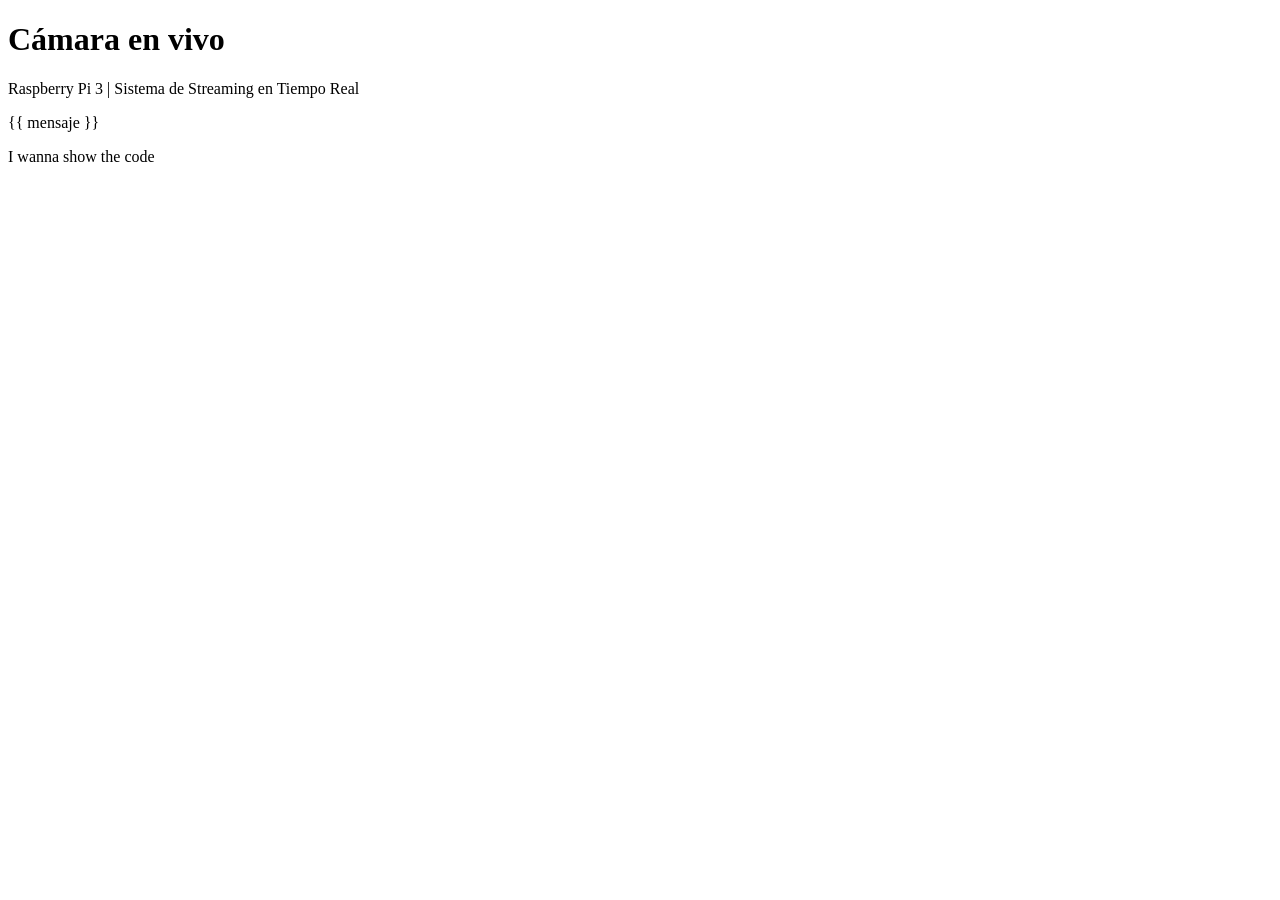
==== src/templates/index.html @ 01e60b5a "A new form to do the software" ====
<!Doctype html>
<html lang="es-CL">
	<head>
		<title> Home </title>
	</head>
	<body>
		<header>

		</header>
		<h1> Cámara en vivo </h1>
		<p> Raspberry Pi 3 | Sistema de Streaming en Tiempo Real </p>
		<p> {{ mensaje }} </p>
		<div>

			<p> I wanna show the code </p>
		</div>

		<footer>
			
		</footer>
	

	</body>
</html>
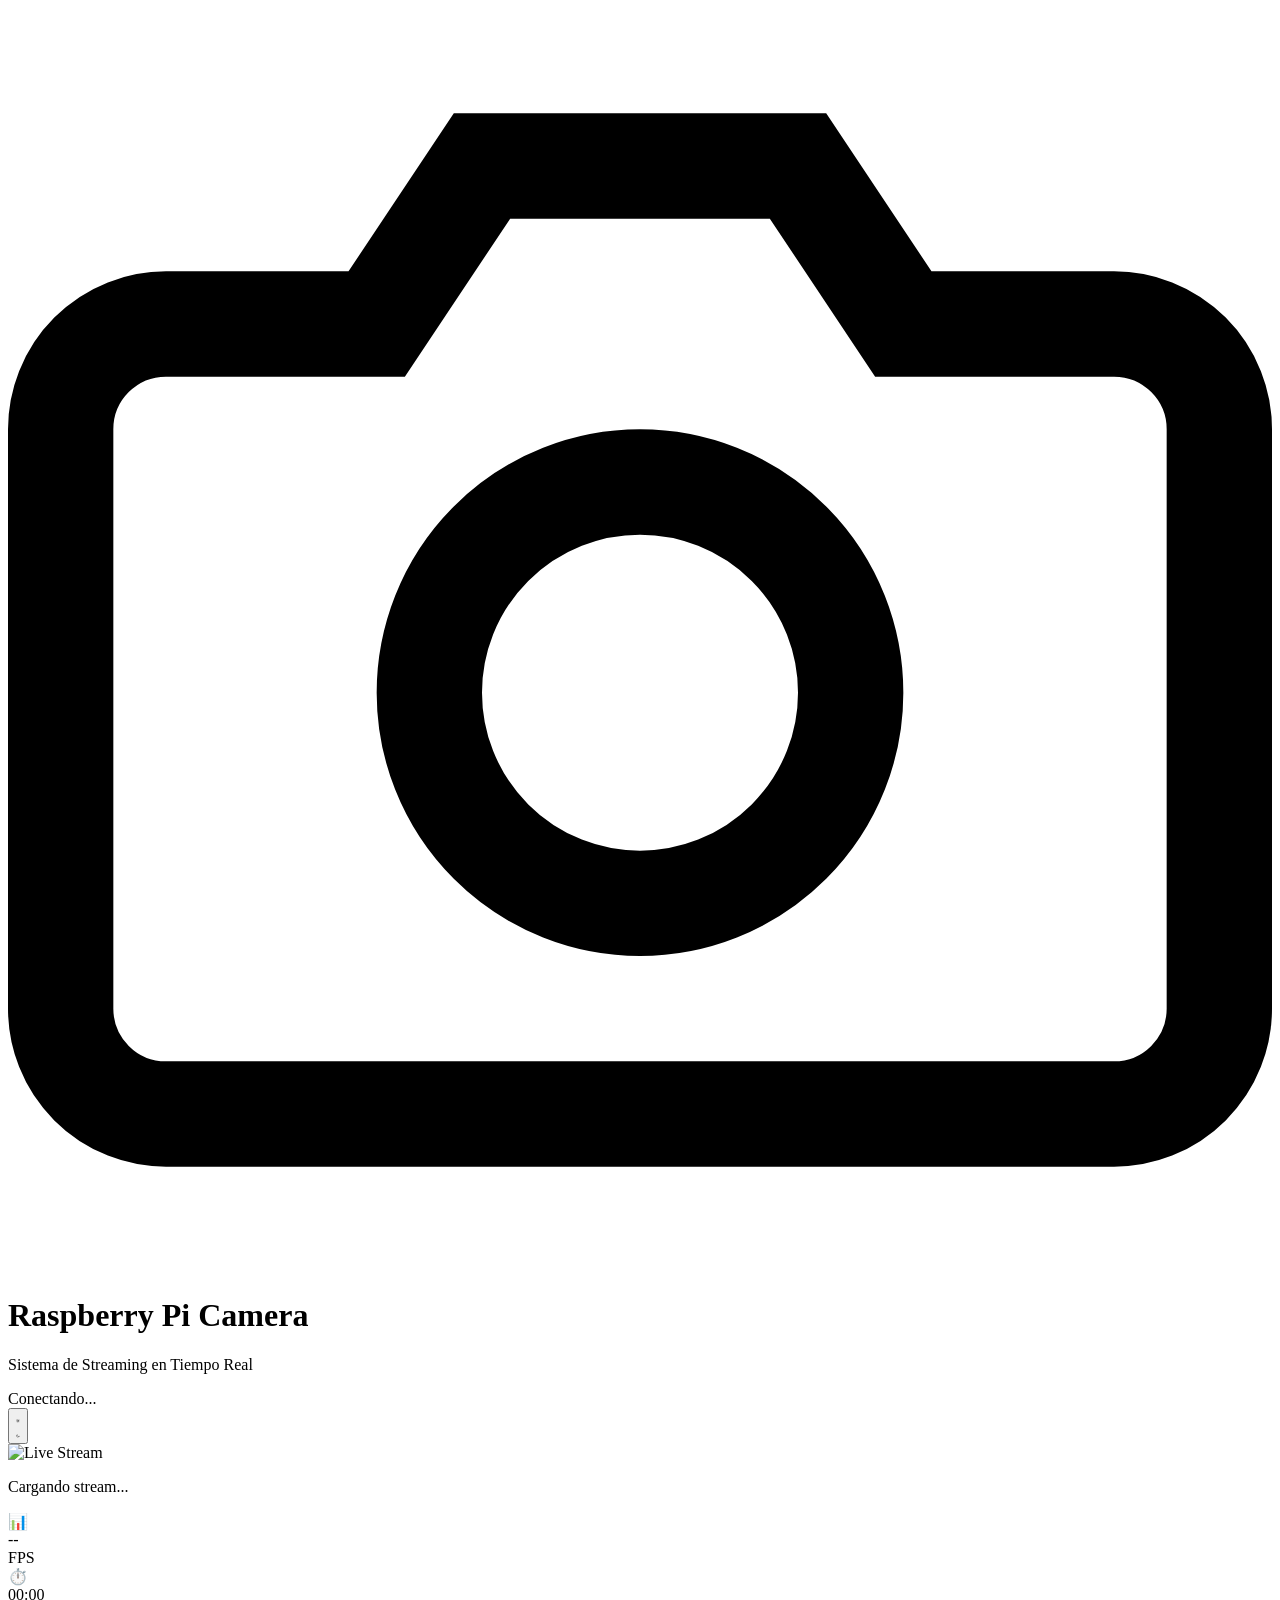
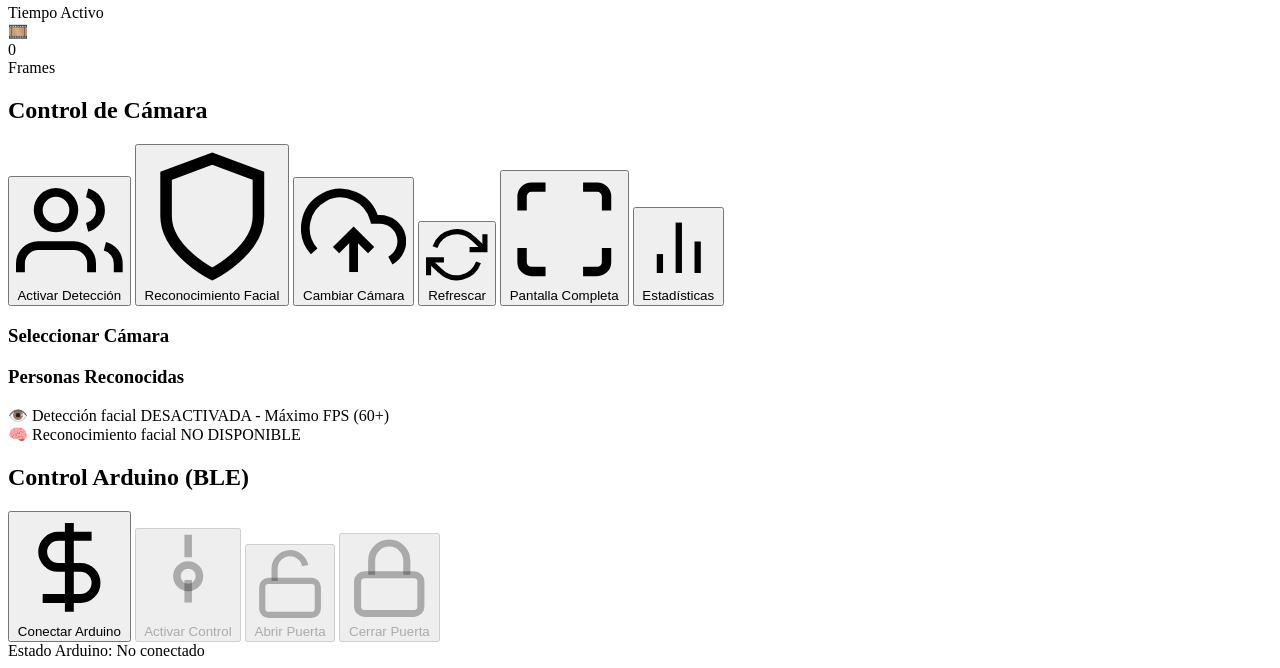
==== commit 855ead4d: "sistema de streaming funcionando con haar cascade" ====
--- a/src/templates/index.html
+++ b/src/templates/index.html
@@ -1,24 +1,256 @@
-<!Doctype html>
-<html lang="es-CL">
-	<head>
-		<title> Home </title>
-	</head>
-	<body>
-		<header>
-
-		</header>
-		<h1> Cámara en vivo </h1>
-		<p> Raspberry Pi 3 | Sistema de Streaming en Tiempo Real </p>
-		<p> {{ mensaje }} </p>
-		<div>
-
-			<p> I wanna show the code </p>
-		</div>
-
-		<footer>
-			
-		</footer>
-	
-
-	</body>
+<!DOCTYPE html>
+<html lang="es" class="dark">
+<head>
+    <meta charset="UTF-8">
+    <meta name="viewport" content="width=device-width, initial-scale=1.0">
+    <title>Raspberry Pi Camera Stream</title>
+    <script src="https://cdn.tailwindcss.com"></script>
+    <script>
+        tailwind.config = {
+            darkMode: 'class',
+            theme: {
+                extend: {
+                    colors: {
+                        primary: {
+                            50: '#eff6ff', 100: '#dbeafe', 200: '#bfdbfe', 300: '#93c5fd',
+                            400: '#60a5fa', 500: '#3b82f6', 600: '#2563eb', 700: '#1d4ed8',
+                            800: '#1e40af', 900: '#1e3a8a',
+                        }
+                    }
+                }
+            }
+        }
+    </script>
+    <style>
+        @keyframes pulse-slow { 0%, 100% { opacity: 1; } 50% { opacity: 0.5; } }
+        .pulse-slow { animation: pulse-slow 2s cubic-bezier(0.4, 0, 0.6, 1) infinite; }
+        @keyframes spin { to { transform: rotate(360deg); } }
+        .spinner { animation: spin 1s linear infinite; }
+    </style>
+</head>
+<body class="bg-gradient-to-br from-gray-50 via-blue-50 to-purple-50 dark:from-gray-900 dark:via-gray-800 dark:to-gray-900 min-h-screen transition-colors duration-300">
+
+    <div class="max-w-7xl mx-auto px-4 sm:px-6 lg:px-8 py-6">
+
+        <!-- Header -->
+        <header class="bg-white/80 dark:bg-gray-800/80 backdrop-blur-xl rounded-2xl shadow-2xl mb-6 border border-gray-200/50 dark:border-gray-700/50 transition-all duration-300">
+            <div class="px-6 py-5">
+                <div class="flex flex-col sm:flex-row items-start sm:items-center justify-between gap-4">
+                    <div class="flex items-center gap-4">
+                        <div class="p-3 bg-gradient-to-br from-blue-500 to-purple-600 rounded-xl shadow-lg transform hover:scale-105 transition-transform duration-300">
+                            <svg class="w-8 h-8 text-white" viewBox="0 0 24 24" fill="none" stroke="currentColor" stroke-width="2">
+                                <path d="M23 19a2 2 0 0 1-2 2H3a2 2 0 0 1-2-2V8a2 2 0 0 1 2-2h4l2-3h6l2 3h4a2 2 0 0 1 2 2z"/>
+                                <circle cx="12" cy="13" r="4"/>
+                            </svg>
+                        </div>
+                        <div>
+                            <h1 class="text-2xl font-bold bg-gradient-to-r from-blue-600 to-purple-600 dark:from-blue-400 dark:to-purple-400 bg-clip-text text-transparent">Raspberry Pi Camera</h1>
+                            <p class="text-sm text-gray-600 dark:text-gray-400">Sistema de Streaming en Tiempo Real</p>
+                        </div>
+                    </div>
+
+                    <div class="flex items-center gap-3">
+                        <div class="flex items-center gap-2 px-4 py-2 bg-gradient-to-r from-green-50 to-emerald-50 dark:from-green-900/20 dark:to-emerald-900/20 rounded-full border border-green-200 dark:border-green-800">
+                            <span class="w-2.5 h-2.5 bg-green-500 rounded-full pulse-slow shadow-lg shadow-green-500/50"></span>
+                            <span id="statusText" class="text-sm font-medium text-green-700 dark:text-green-400">Conectando...</span>
+                        </div>
+
+                        <button type="button" onclick="toggleTheme()" title="Cambiar tema" class="p-2.5 bg-gray-100 dark:bg-gray-700 hover:bg-gray-200 dark:hover:bg-gray-600 rounded-xl transition-all duration-300 group shadow-md hover:shadow-lg">
+                            <svg class="w-5 h-5 text-yellow-500 dark:text-yellow-400 hidden dark:block group-hover:rotate-180 transition-transform duration-500" fill="none" stroke="currentColor" viewBox="0 0 24 24">
+                                <path stroke-linecap="round" stroke-linejoin="round" stroke-width="2" d="M12 3v1m0 16v1m9-9h-1M4 12H3m15.364 6.364l-.707-.707M6.343 6.343l-.707-.707m12.728 0l-.707.707M6.343 17.657l-.707.707M16 12a4 4 0 11-8 0 4 4 0 018 0z"/>
+                            </svg>
+                            <svg class="w-5 h-5 text-indigo-600 dark:text-indigo-400 block dark:hidden group-hover:rotate-180 transition-transform duration-500" fill="none" stroke="currentColor" viewBox="0 0 24 24">
+                                <path stroke-linecap="round" stroke-linejoin="round" stroke-width="2" d="M20.354 15.354A9 9 0 018.646 3.646 9.003 9.003 0 0012 21a9.003 9.003 0 008.354-5.646z"/>
+                            </svg>
+                        </button>
+                    </div>
+                </div>
+            </div>
+        </header>
+
+        <!-- Video Section -->
+        <section class="bg-white/80 dark:bg-gray-800/80 backdrop-blur-xl rounded-2xl shadow-2xl p-6 mb-6 border border-gray-200/50 dark:border-gray-700/50 transition-all duration-300">
+            <div class="relative bg-black rounded-xl overflow-hidden shadow-2xl mb-6 group">
+                <img id="videoStream" src="/video_feed" alt="Live Stream" class="w-full h-auto">
+                <div id="loadingOverlay" class="absolute inset-0 bg-black/90 backdrop-blur-sm flex flex-col items-center justify-center gap-4">
+                    <div class="w-16 h-16 border-4 border-blue-500/30 border-t-blue-500 rounded-full spinner"></div>
+                    <p class="text-white font-medium">Cargando stream...</p>
+                </div>
+            </div>
+
+            <!-- Stats Grid -->
+            <div class="grid grid-cols-1 sm:grid-cols-3 gap-4">
+                <div class="bg-gradient-to-br from-blue-500 to-blue-600 dark:from-blue-600 dark:to-blue-700 rounded-xl p-4 shadow-lg hover:shadow-xl transform hover:-translate-y-1 transition-all duration-300">
+                    <div class="flex items-center gap-3">
+                        <span class="text-3xl">📊</span>
+                        <div class="flex-1">
+                            <div class="text-3xl font-bold text-white" id="fpsValue">--</div>
+                            <div class="text-sm text-blue-100 uppercase tracking-wide">FPS</div>
+                        </div>
+                    </div>
+                </div>
+                <div class="bg-gradient-to-br from-purple-500 to-purple-600 dark:from-purple-600 dark:to-purple-700 rounded-xl p-4 shadow-lg hover:shadow-xl transform hover:-translate-y-1 transition-all duration-300">
+                    <div class="flex items-center gap-3">
+                        <span class="text-3xl">⏱️</span>
+                        <div class="flex-1">
+                            <div class="text-3xl font-bold text-white" id="uptimeValue">00:00</div>
+                            <div class="text-sm text-purple-100 uppercase tracking-wide">Tiempo Activo</div>
+                        </div>
+                    </div>
+                </div>
+                <div class="bg-gradient-to-br from-pink-500 to-pink-600 dark:from-pink-600 dark:to-pink-700 rounded-xl p-4 shadow-lg hover:shadow-xl transform hover:-translate-y-1 transition-all duration-300">
+                    <div class="flex items-center gap-3">
+                        <span class="text-3xl">🎞️</span>
+                        <div class="flex-1">
+                            <div class="text-3xl font-bold text-white" id="frameValue">0</div>
+                            <div class="text-sm text-pink-100 uppercase tracking-wide">Frames</div>
+                        </div>
+                    </div>
+                </div>
+            </div>
+        </section>
+
+        <!-- Camera Controls -->
+        <section class="bg-white/80 dark:bg-gray-800/80 backdrop-blur-xl rounded-2xl shadow-2xl p-6 mb-6 border border-gray-200/50 dark:border-gray-700/50 transition-all duration-300">
+            <h2 class="text-xl font-bold text-gray-900 dark:text-white mb-4 pb-3 border-b border-gray-200 dark:border-gray-700">Control de Cámara</h2>
+
+            <div class="grid grid-cols-1 sm:grid-cols-2 lg:grid-cols-3 gap-3 mb-6">
+                <button type="button" id="toggleDetectionBtn" onclick="toggleDetection()" class="flex items-center justify-center gap-2 px-4 py-3 bg-indigo-500 hover:bg-indigo-600 text-white rounded-xl shadow-lg hover:shadow-xl transform hover:-translate-y-0.5 transition-all duration-300 font-medium">
+                    <svg class="w-5 h-5" viewBox="0 0 24 24" fill="none" stroke="currentColor" stroke-width="2">
+                        <path d="M17 21v-2a4 4 0 0 0-4-4H5a4 4 0 0 0-4 4v2"/><circle cx="9" cy="7" r="4"/><path d="M23 21v-2a4 4 0 0 0-3-3.87"/><path d="M16 3.13a4 4 0 0 1 0 7.75"/>
+                    </svg>
+                    <span>Activar Detección</span>
+                </button>
+
+                <button type="button" id="toggleRecognitionBtn" onclick="toggleRecognition()" class="flex items-center justify-center gap-2 px-4 py-3 bg-purple-500 hover:bg-purple-600 text-white rounded-xl shadow-lg hover:shadow-xl transform hover:-translate-y-0.5 transition-all duration-300 font-medium">
+                    <svg class="w-5 h-5" viewBox="0 0 24 24" fill="none" stroke="currentColor" stroke-width="2">
+                        <path d="M12 22s8-4 8-10V5l-8-3-8 3v7c0 6 8 10 8 10z"/>
+                    </svg>
+                    <span>Reconocimiento Facial</span>
+                </button>
+
+                <button type="button" onclick="showCameraSelector()" class="flex items-center justify-center gap-2 px-4 py-3 bg-blue-500 hover:bg-blue-600 text-white rounded-xl shadow-lg hover:shadow-xl transform hover:-translate-y-0.5 transition-all duration-300 font-medium">
+                    <svg class="w-5 h-5" viewBox="0 0 24 24" fill="none" stroke="currentColor" stroke-width="2">
+                        <polyline points="16 16 12 12 8 16"/><line x1="12" y1="12" x2="12" y2="21"/><path d="M20.39 18.39A5 5 0 0 0 18 9h-1.26A8 8 0 1 0 3 16.3"/>
+                    </svg>
+                    <span>Cambiar Cámara</span>
+                </button>
+
+                <button type="button" onclick="refreshStream()" class="flex items-center justify-center gap-2 px-4 py-3 bg-teal-500 hover:bg-teal-600 text-white rounded-xl shadow-lg hover:shadow-xl transform hover:-translate-y-0.5 transition-all duration-300 font-medium">
+                    <svg class="w-5 h-5" viewBox="0 0 24 24" fill="none" stroke="currentColor" stroke-width="2">
+                        <polyline points="23 4 23 10 17 10"/><polyline points="1 20 1 14 7 14"/><path d="M3.51 9a9 9 0 0 1 14.85-3.36L23 10M1 14l4.64 4.36A9 9 0 0 0 20.49 15"/>
+                    </svg>
+                    <span>Refrescar</span>
+                </button>
+
+                <button type="button" onclick="toggleFullscreen()" class="flex items-center justify-center gap-2 px-4 py-3 bg-emerald-500 hover:bg-emerald-600 text-white rounded-xl shadow-lg hover:shadow-xl transform hover:-translate-y-0.5 transition-all duration-300 font-medium">
+                    <svg class="w-5 h-5" viewBox="0 0 24 24" fill="none" stroke="currentColor" stroke-width="2">
+                        <path d="M8 3H5a2 2 0 0 0-2 2v3m18 0V5a2 2 0 0 0-2-2h-3m0 18h3a2 2 0 0 0 2-2v-3M3 16v3a2 2 0 0 0 2 2h3"/>
+                    </svg>
+                    <span>Pantalla Completa</span>
+                </button>
+
+                <button type="button" onclick="viewStats()" class="flex items-center justify-center gap-2 px-4 py-3 bg-orange-500 hover:bg-orange-600 text-white rounded-xl shadow-lg hover:shadow-xl transform hover:-translate-y-0.5 transition-all duration-300 font-medium">
+                    <svg class="w-5 h-5" viewBox="0 0 24 24" fill="none" stroke="currentColor" stroke-width="2">
+                        <line x1="18" y1="20" x2="18" y2="10"/><line x1="12" y1="20" x2="12" y2="4"/><line x1="6" y1="20" x2="6" y2="14"/>
+                    </svg>
+                    <span>Estadísticas</span>
+                </button>
+            </div>
+
+            <!-- Camera Selector -->
+            <div id="cameraSelector" class="hidden mt-4 p-4 bg-blue-50 dark:bg-blue-900/20 rounded-xl border-l-4 border-blue-500">
+                <h3 class="font-semibold text-gray-900 dark:text-white mb-3">Seleccionar Cámara</h3>
+                <div id="cameraList" class="flex flex-wrap gap-2"></div>
+            </div>
+
+            <!-- Recognized Faces -->
+            <div id="recognizedFaces" class="hidden mt-4 p-4 bg-green-50 dark:bg-green-900/20 rounded-xl border-l-4 border-green-500">
+                <h3 class="font-semibold text-gray-900 dark:text-white mb-3">Personas Reconocidas</h3>
+                <div id="recognizedList" class="flex flex-wrap gap-2"></div>
+            </div>
+
+            <!-- Detection Info -->
+            <div class="mt-4 p-4 bg-amber-50 dark:bg-amber-900/20 rounded-xl border-l-4 border-amber-500 space-y-2">
+                <div class="flex items-center gap-3 text-sm">
+                    <span class="text-xl">👁️</span>
+                    <span id="detectionInfo" class="text-gray-700 dark:text-gray-300">Detección facial DESACTIVADA - Máximo FPS (60+)</span>
+                </div>
+                <div class="flex items-center gap-3 text-sm">
+                    <span class="text-xl">🧠</span>
+                    <span id="recognitionInfo" class="text-gray-700 dark:text-gray-300">Reconocimiento facial NO DISPONIBLE</span>
+                </div>
+            </div>
+        </section>
+
+        <!-- Arduino Control -->
+        <section class="bg-white/80 dark:bg-gray-800/80 backdrop-blur-xl rounded-2xl shadow-2xl p-6 border border-gray-200/50 dark:border-gray-700/50 transition-all duration-300">
+            <h2 class="text-xl font-bold text-gray-900 dark:text-white mb-4 pb-3 border-b border-gray-200 dark:border-gray-700">Control Arduino (BLE)</h2>
+
+            <div class="grid grid-cols-1 sm:grid-cols-2 lg:grid-cols-4 gap-3 mb-4">
+                <button type="button" id="arduinoConnectBtn" onclick="connectArduino()" class="flex items-center justify-center gap-2 px-4 py-3 bg-green-500 hover:bg-green-600 text-white rounded-xl shadow-lg hover:shadow-xl transform hover:-translate-y-0.5 transition-all duration-300 font-medium">
+                    <svg class="w-5 h-5" viewBox="0 0 24 24" fill="none" stroke="currentColor" stroke-width="2">
+                        <path d="M12 2v20M17 5H9.5a3.5 3.5 0 0 0 0 7h5a3.5 3.5 0 0 1 0 7H6"/>
+                    </svg>
+                    <span>Conectar Arduino</span>
+                </button>
+
+                <button type="button" id="arduinoToggleBtn" onclick="toggleArduino()" disabled class="flex items-center justify-center gap-2 px-4 py-3 bg-amber-500 hover:bg-amber-600 disabled:bg-gray-400 disabled:cursor-not-allowed text-white rounded-xl shadow-lg hover:shadow-xl transform hover:-translate-y-0.5 transition-all duration-300 font-medium disabled:transform-none">
+                    <svg class="w-5 h-5" viewBox="0 0 24 24" fill="none" stroke="currentColor" stroke-width="2">
+                        <circle cx="12" cy="12" r="3"/><path d="M12 1v6m0 6v6"/>
+                    </svg>
+                    <span>Activar Control</span>
+                </button>
+
+                <button type="button" id="arduinoUnlockBtn" onclick="unlockDoor()" disabled class="flex items-center justify-center gap-2 px-4 py-3 bg-blue-500 hover:bg-blue-600 disabled:bg-gray-400 disabled:cursor-not-allowed text-white rounded-xl shadow-lg hover:shadow-xl transform hover:-translate-y-0.5 transition-all duration-300 font-medium disabled:transform-none">
+                    <svg class="w-5 h-5" viewBox="0 0 24 24" fill="none" stroke="currentColor" stroke-width="2">
+                        <rect x="3" y="11" width="18" height="11" rx="2" ry="2"/><path d="M7 11V7a5 5 0 0 1 9.9-1"/>
+                    </svg>
+                    <span>Abrir Puerta</span>
+                </button>
+
+                <button type="button" id="arduinoLockBtn" onclick="lockDoor()" disabled class="flex items-center justify-center gap-2 px-4 py-3 bg-red-500 hover:bg-red-600 disabled:bg-gray-400 disabled:cursor-not-allowed text-white rounded-xl shadow-lg hover:shadow-xl transform hover:-translate-y-0.5 transition-all duration-300 font-medium disabled:transform-none">
+                    <svg class="w-5 h-5" viewBox="0 0 24 24" fill="none" stroke="currentColor" stroke-width="2">
+                        <rect x="3" y="11" width="18" height="11" rx="2" ry="2"/><path d="M7 11V7a5 5 0 0 1 10 0v4"/>
+                    </svg>
+                    <span>Cerrar Puerta</span>
+                </button>
+            </div>
+
+            <div class="p-4 bg-gray-50 dark:bg-gray-900/50 rounded-xl border border-gray-200 dark:border-gray-700 flex items-center justify-between">
+                <span class="text-sm font-medium text-gray-700 dark:text-gray-300">Estado Arduino:</span>
+                <span id="arduinoStatusText" class="text-sm font-bold text-red-600 dark:text-red-400">No conectado</span>
+            </div>
+        </section>
+
+    </div>
+
+    <script src="/templates/javascript/index.js"></script>
+    <script>
+        // Theme Toggle Function
+        function toggleTheme() {
+            const html = document.documentElement;
+            const isDark = html.classList.contains('dark');
+
+            if (isDark) {
+                html.classList.remove('dark');
+                localStorage.setItem('theme', 'light');
+            } else {
+                html.classList.add('dark');
+                localStorage.setItem('theme', 'dark');
+            }
+        }
+
+        // Load theme preference on page load
+        (function() {
+            const theme = localStorage.getItem('theme');
+            if (theme === 'light') {
+                document.documentElement.classList.remove('dark');
+            } else if (!theme) {
+                // Default to dark if no preference
+                document.documentElement.classList.add('dark');
+            }
+        })();
+    </script>
+</body>
 </html>
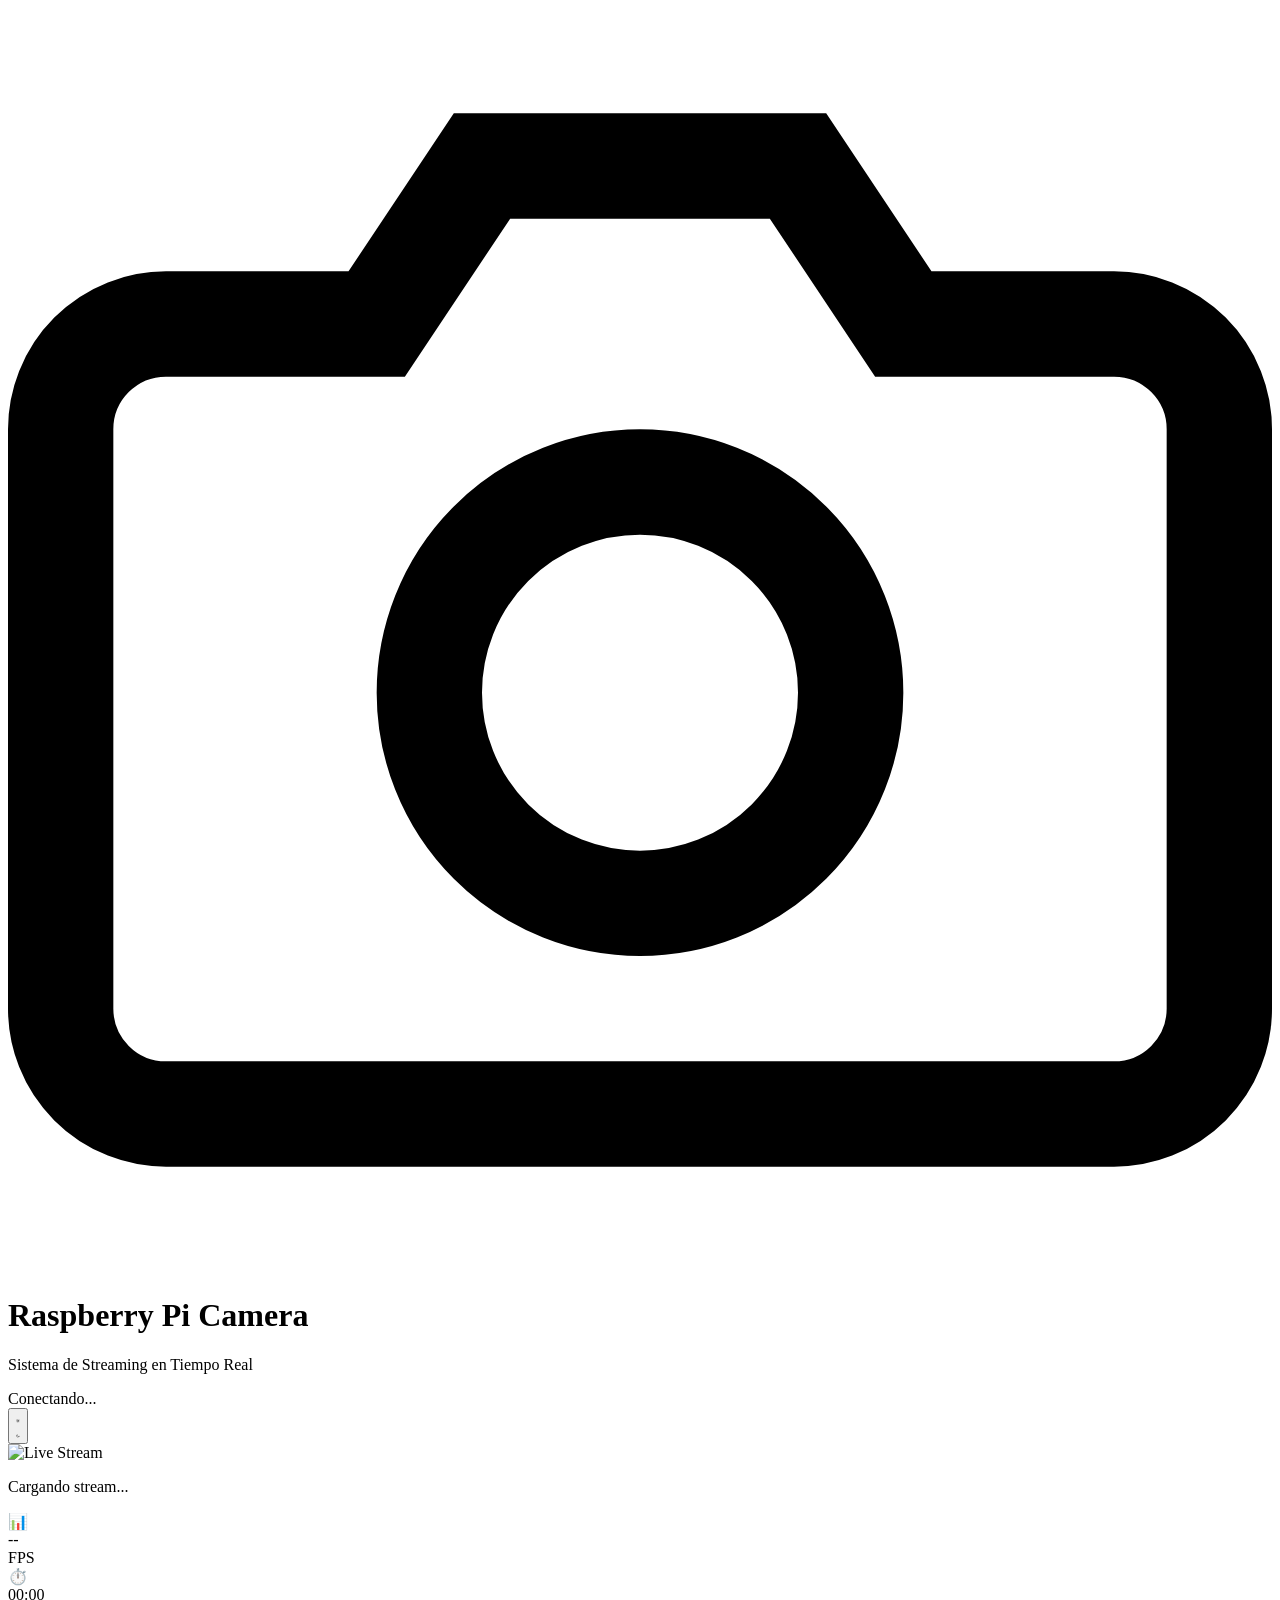
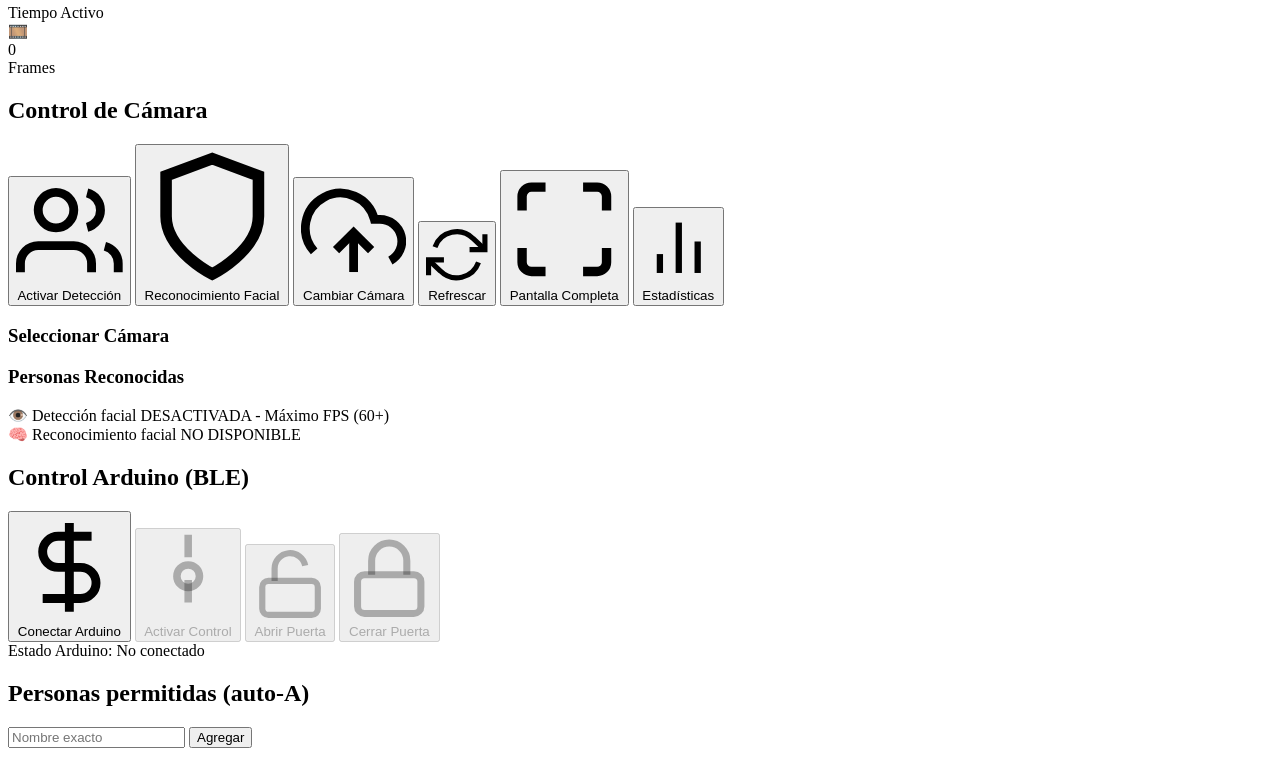
==== commit f5134fc5: "Discriminador añadido | MVP Completado Se agrego un discriminador que permite diferenciar entre pers" ====
--- a/src/templates/index.html
+++ b/src/templates/index.html
@@ -223,9 +223,18 @@
             </div>
         </section>
 
+        <!-- Lista de permitidos -->
+        <section class="bg-white/80 dark:bg-gray-800/80 backdrop-blur-xl rounded-2xl shadow-2xl p-6 border border-gray-200/50 dark:border-gray-700/50 transition-all duration-300">
+            <h2 class="text-xl font-bold text-gray-900 dark:text-white mb-4 pb-3 border-b border-gray-200 dark:border-gray-700">Personas permitidas (auto-A)</h2>
+            <div class="flex flex-col sm:flex-row gap-3 mb-4">
+                <input id="allowedInput" type="text" placeholder="Nombre exacto" class="flex-1 px-3 py-2 rounded-lg border border-gray-300 dark:border-gray-600 bg-gray-50 dark:bg-gray-800 text-sm">
+                <button type="button" onclick="addAllowed()" class="px-4 py-2 bg-emerald-500 hover:bg-emerald-600 text-white rounded-lg shadow-md text-sm">Agregar</button>
+            </div>
+            <ul id="allowedList" class="space-y-2"></ul>
+        </section>
+
     </div>
 
-    <script src="/templates/javascript/index.js"></script>
     <script>
         // Theme Toggle Function
         function toggleTheme() {
@@ -252,5 +261,6 @@
             }
         })();
     </script>
+    <script src="/templates/javascript/index.js" defer></script>
 </body>
 </html>
